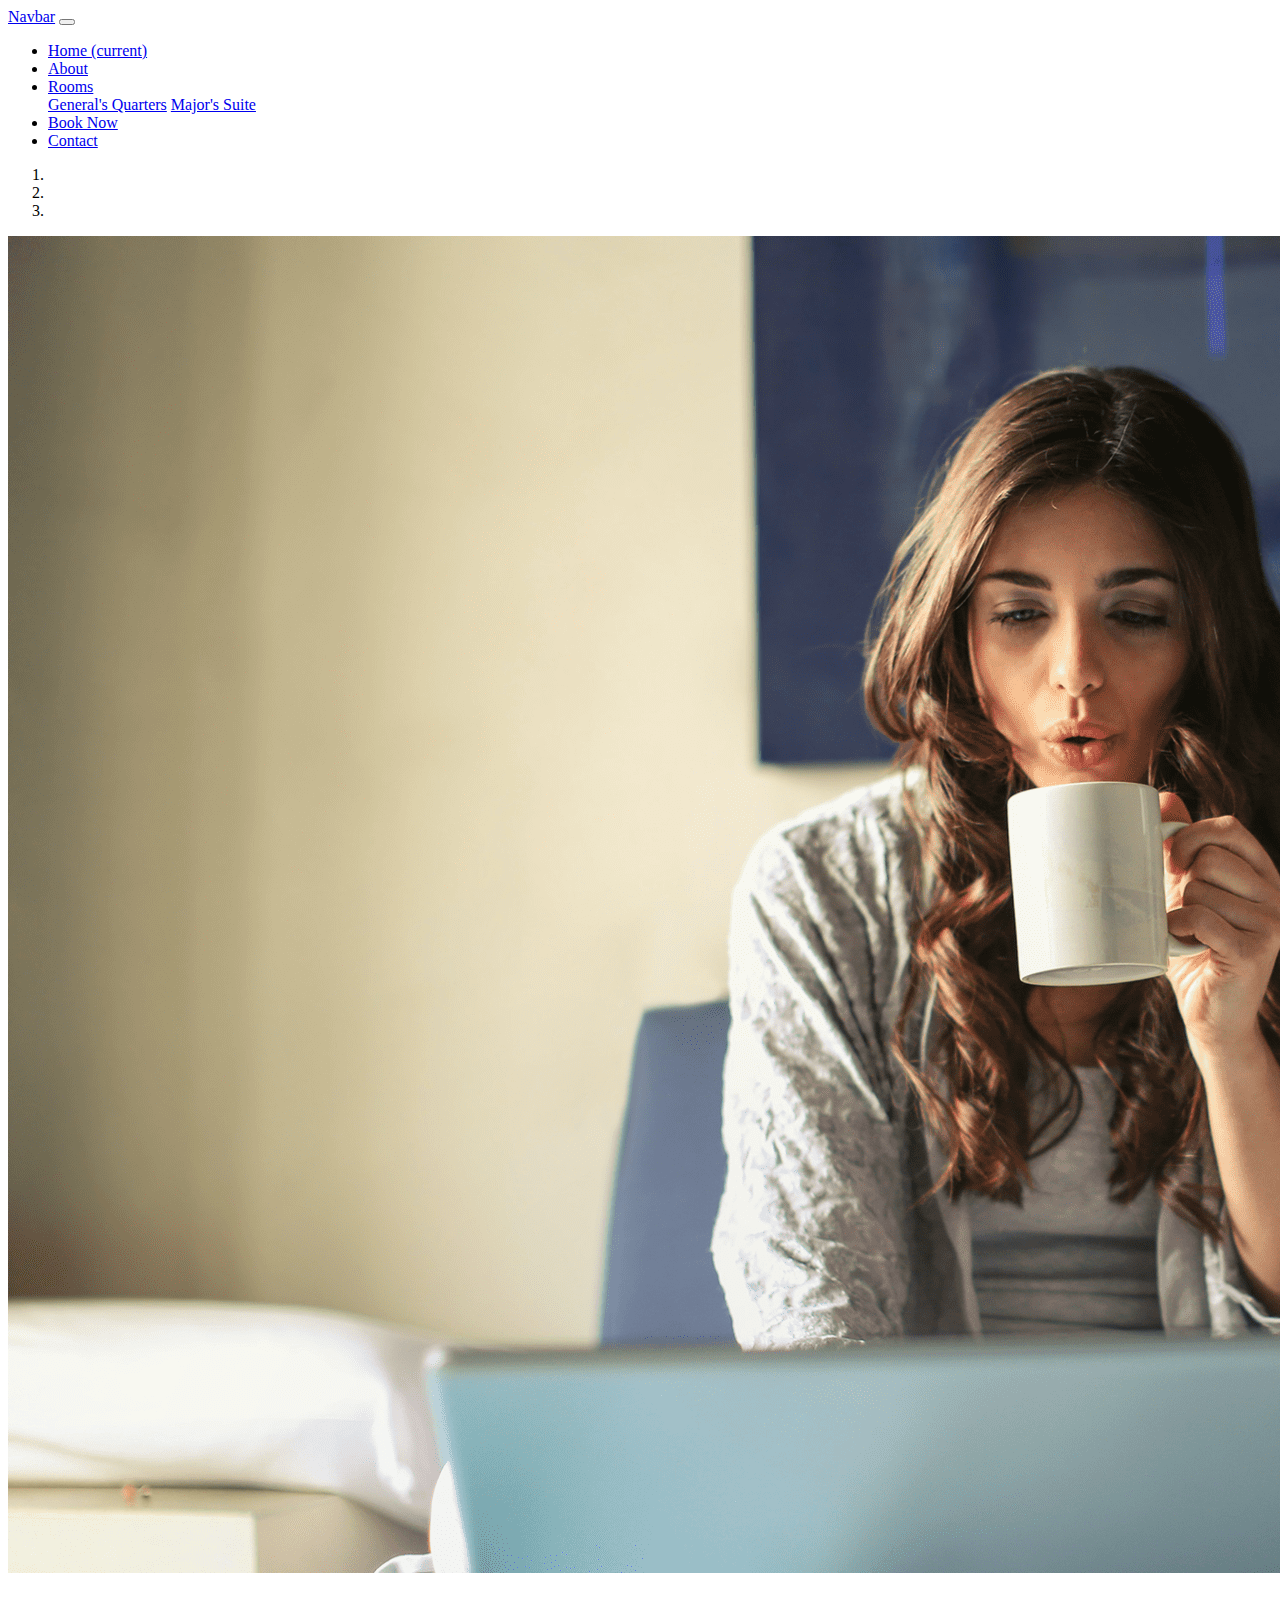
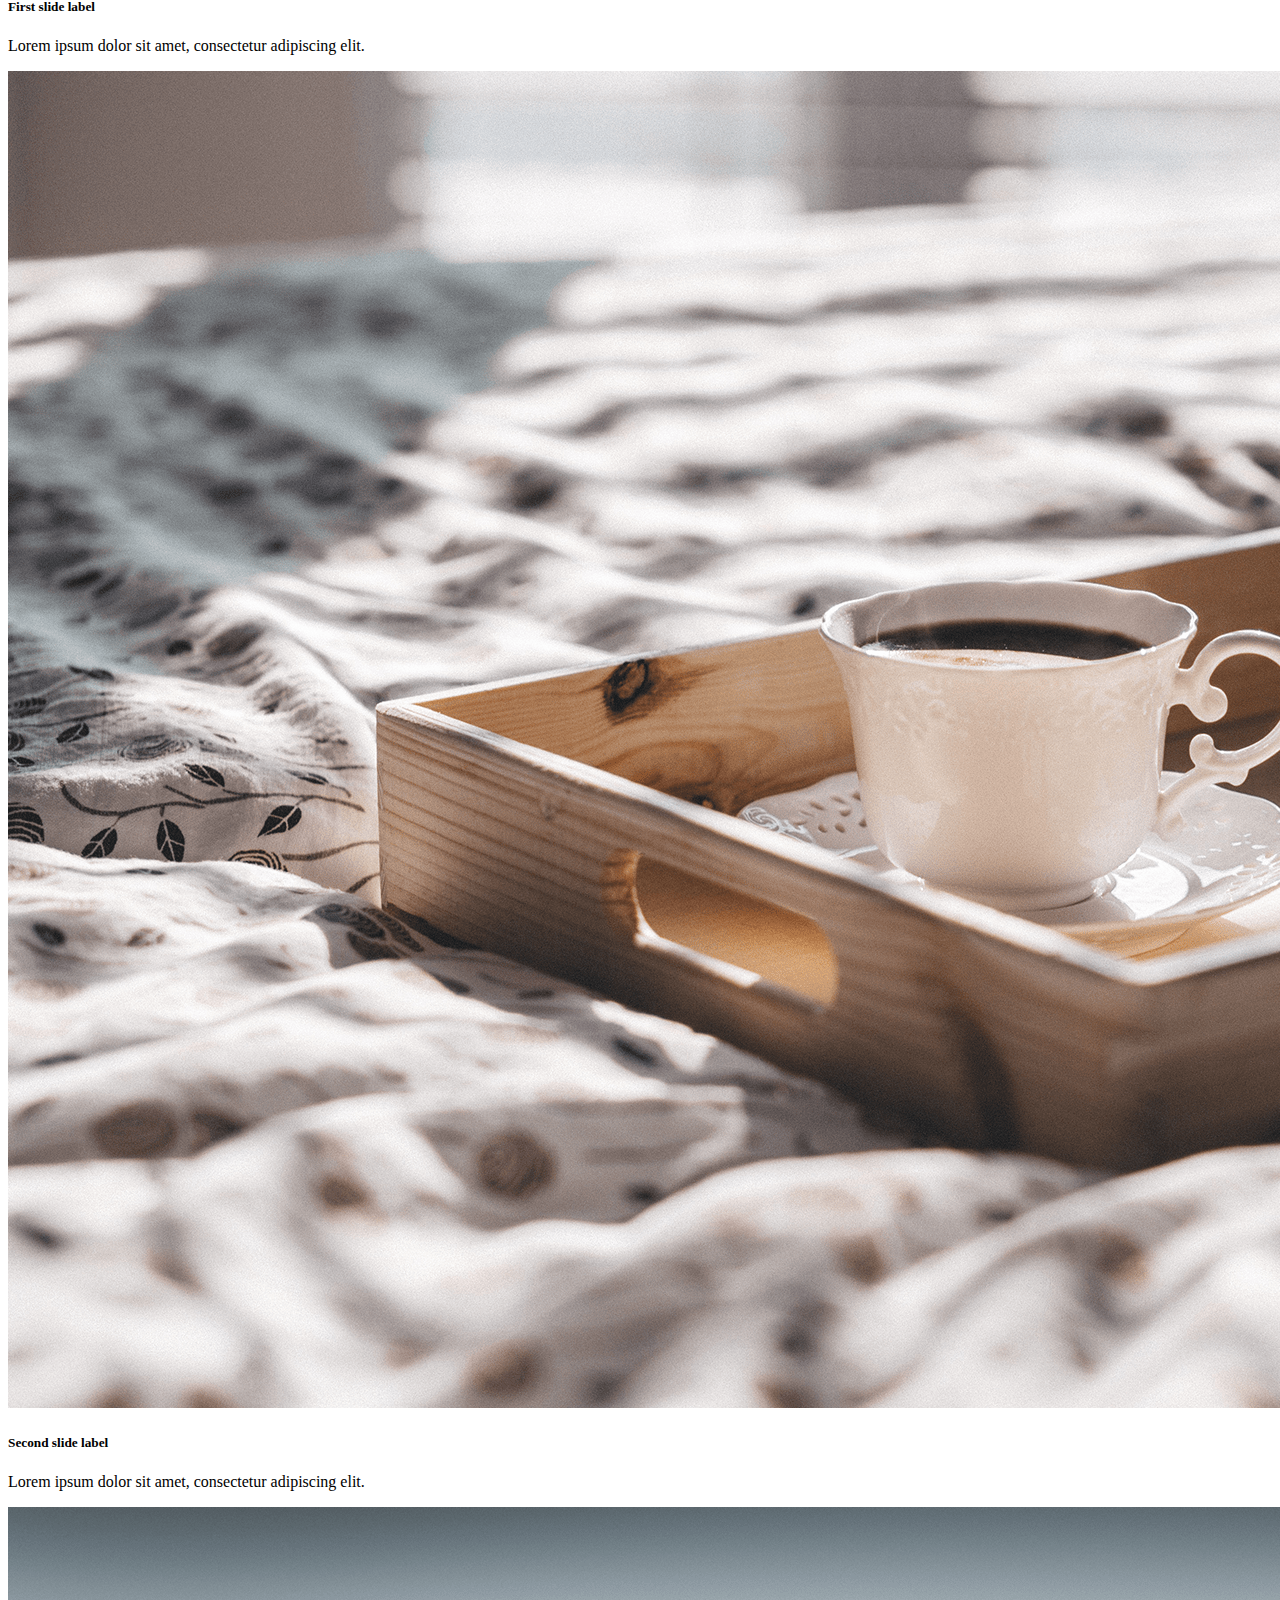
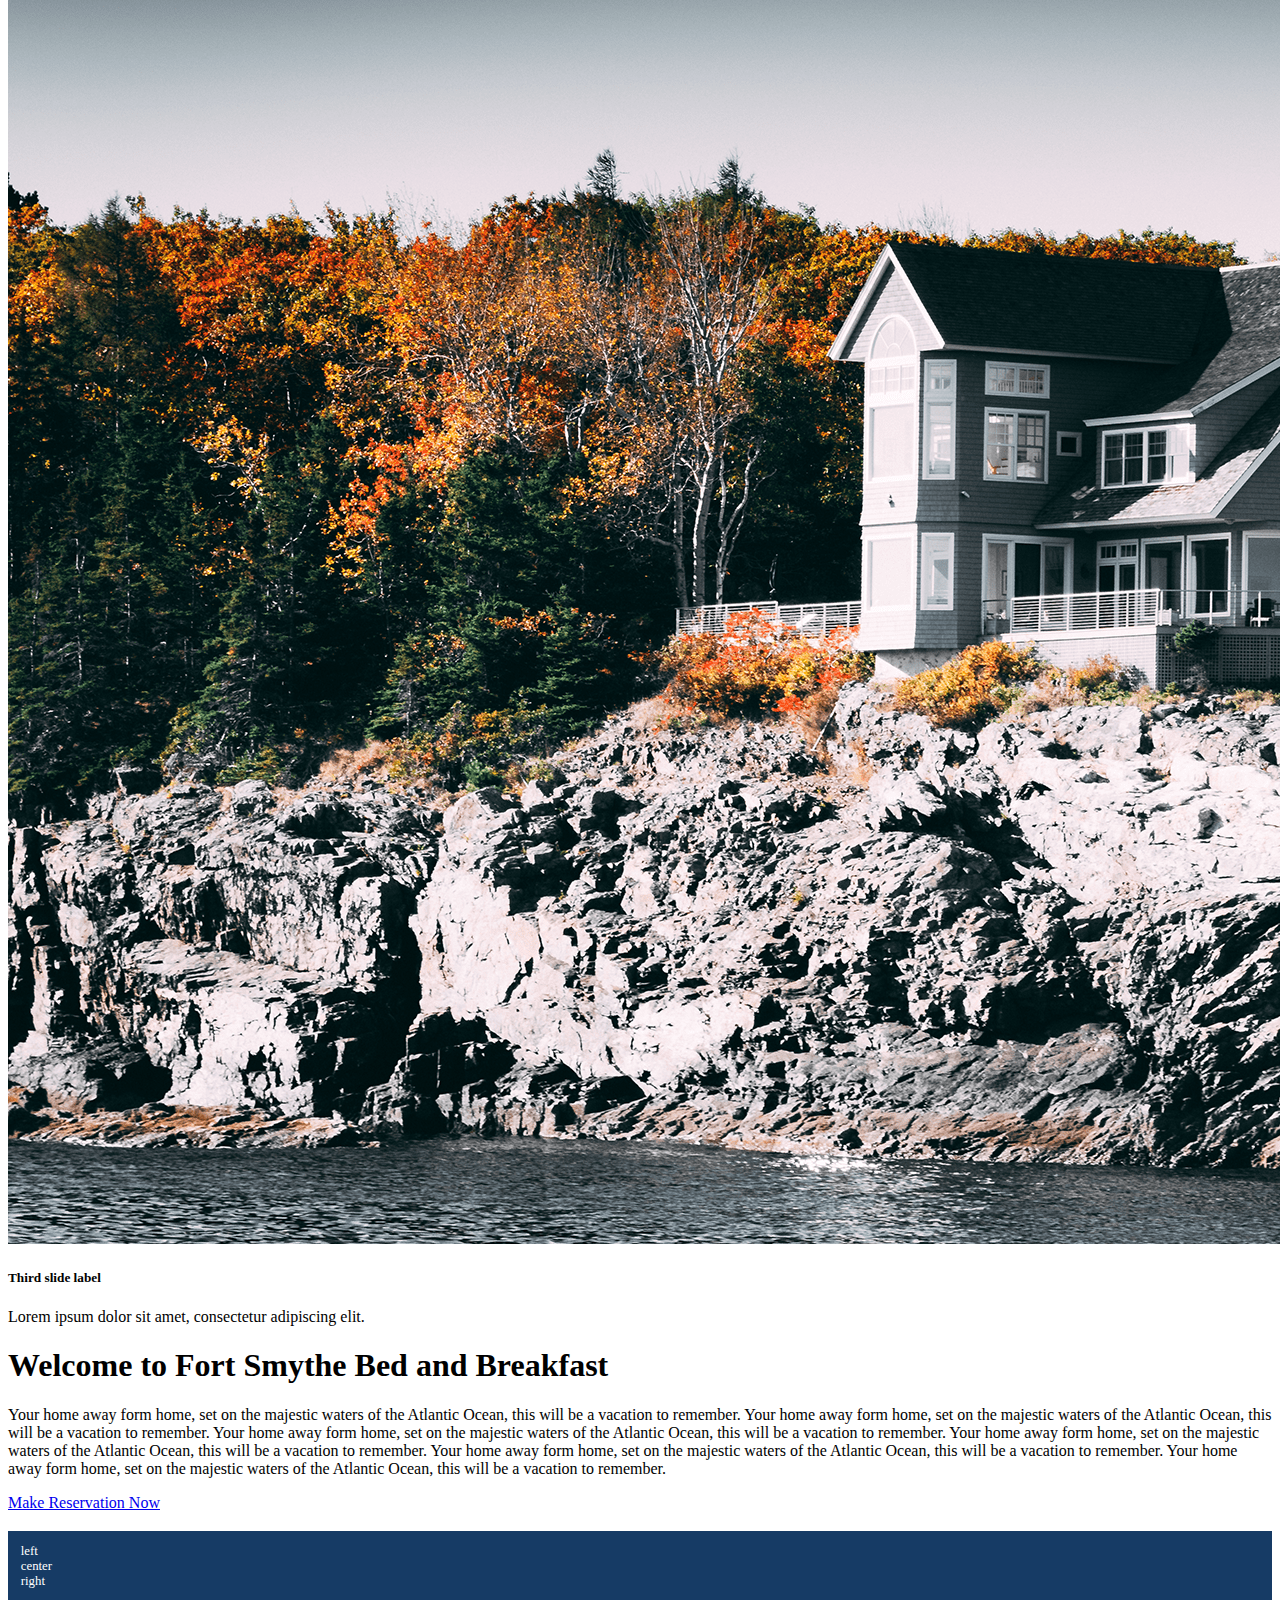
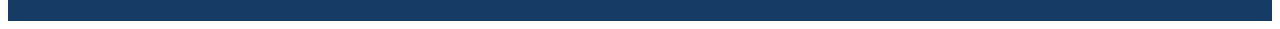
==== Hotel-Bookings/html-source/index.html @ 1b82a5a1 "Add html-source folder" ====
<!doctype html>
<html lang="en">

<head>
    <!-- Required meta tags -->
    <meta charset="utf-8">
    <meta name="viewport" content="width=device-width, initial-scale=1, shrink-to-fit=no">

    <title>My Nice Page</title>

    <link rel="stylesheet" href="https://cdn.jsdelivr.net/npm/bootstrap@4.6.0/dist/css/bootstrap.min.css" 
        integrity="sha384-B0vP5xmATw1+K9KRQjQERJvTumQW0nPEzvF6L/Z6nronJ3oUOFUFpCjEUQouq2+l" crossorigin="anonymous">

    <style>
        .my-footer {
            height: 5em;
            background-color: #163b65;
            margin-top: 1.5em;
            padding: 1em;
            color: white;
            font-size: 80%;
        }
    </style>
</head>

<body>
    <nav class="navbar navbar-expand-lg navbar-dark bg-dark">
    <a class="navbar-brand" href="#">Navbar</a>
    <button class="navbar-toggler" type="button" data-toggle="collapse" data-target="#navbarNav" aria-controls="navbarNav" aria-expanded="false" aria-label="Toggle navigation">
        <span class="navbar-toggler-icon"></span>
    </button>
    <div class="collapse navbar-collapse" id="navbarNav">
        <ul class="navbar-nav">
        <li class="nav-item active">
            <a class="nav-link" href="index.html">Home <span class="sr-only">(current)</span></a>
        </li>
        <li class="nav-item">
            <a class="nav-link" href="about.html">About</a>
        </li>
        <li class="nav-item dropdown">
            <a class="nav-link dropdown-toggle" href="#" id="navbarDropdownMenuLink" role="button" data-toggle="dropdown" aria-haspopup="true" aria-expanded="false">
            Rooms
            </a>
            <div class="dropdown-menu" aria-labelledby="navbarDropdownMenuLink">
            <a class="dropdown-item" href="generals.html">General's Quarters</a>
            <a class="dropdown-item" href="majors.html">Major's Suite</a>
            </div>
        </li>
        <li class="nav-item">
            <a class="nav-link" href="reservation.html">Book Now</a>
        </li>
        <li class="nav-item">
            <a class="nav-link" href="contact.html">Contact</a>
        </li>
        
        </ul>
    </div>
    </nav>


    <div id="main-carousel" class="carousel slide carousel-fade" data-ride="carousel">

        <ol class="carousel-indicators">
            <li data-target="#main-carousel" data-slide-to="0" class="active"></li>
            <li data-target="#main-carousel" data-slide-to="1"></li>
            <li data-target="#main-carousel" data-slide-to="2"></li>
        </ol>

        <div class="carousel-inner">
            <div class="carousel-item active">
                <img src="static/images/woman-laptop.png" class="d-block w-100" alt="Woman and laptop">
                <div class="carousel-caption d-none d-md-block">
                    <h5>First slide label</h5>
                    <p>Lorem ipsum dolor sit amet, consectetur adipiscing elit.</p>
                </div>
            </div>
            <div class="carousel-item">
                <img src="static/images/tray.png" class="d-block w-100" alt="Tray with coffee">
                <div class="carousel-caption d-none d-md-block">
                    <h5>Second slide label</h5>
                    <p>Lorem ipsum dolor sit amet, consectetur adipiscing elit.</p>
                </div>
            </div>
            <div class="carousel-item">
                <img src="static/images/outside.png" class="d-block w-100" alt="Outside">
                <div class="carousel-caption d-none d-md-block">
                    <h5>Third slide label</h5>
                    <p>Lorem ipsum dolor sit amet, consectetur adipiscing elit.</p>
                </div>
            </div>
        </div>
    </div>

    <div class="container">
        <div class="row">
            <div class="col">
                <h1 class="text-center mt-4">Welcome to Fort Smythe Bed and Breakfast</h1>
                <p>
                    Your home away form home, set on the majestic waters of the Atlantic Ocean, this will be a vacation to remember.
                    Your home away form home, set on the majestic waters of the Atlantic Ocean, this will be a vacation to remember.
                    Your home away form home, set on the majestic waters of the Atlantic Ocean, this will be a vacation to remember.
                    Your home away form home, set on the majestic waters of the Atlantic Ocean, this will be a vacation to remember.
                    Your home away form home, set on the majestic waters of the Atlantic Ocean, this will be a vacation to remember.
                    Your home away form home, set on the majestic waters of the Atlantic Ocean, this will be a vacation to remember.
                </p>
            </div>
        </div>


        <div class="row">

            <div class="col text-center">

                <a href="make-reservation.html" class="btn btn-success">Make Reservation Now</a>

            </div>
        </div>

    </div>


    <footer class="my-footer">
        <div class="row">
            <div class="col">
                left
            </div>

            <div class="col">
                center
            </div>

            <div class="col">
                right
            </div>
        </div>
    </footer>

    <script src="https://code.jquery.com/jquery-3.5.1.slim.min.js" 
        integrity="sha384-DfXdz2htPH0lsSSs5nCTpuj/zy4C+OGpamoFVy38MVBnE+IbbVYUew+OrCXaRkfj" 
        crossorigin="anonymous"></script>
    <script src="https://cdn.jsdelivr.net/npm/bootstrap@4.6.0/dist/js/bootstrap.bundle.min.js" 
        integrity="sha384-Piv4xVNRyMGpqkS2by6br4gNJ7DXjqk09RmUpJ8jgGtD7zP9yug3goQfGII0yAns" 
        crossorigin="anonymous"></script>


</body>

</html>
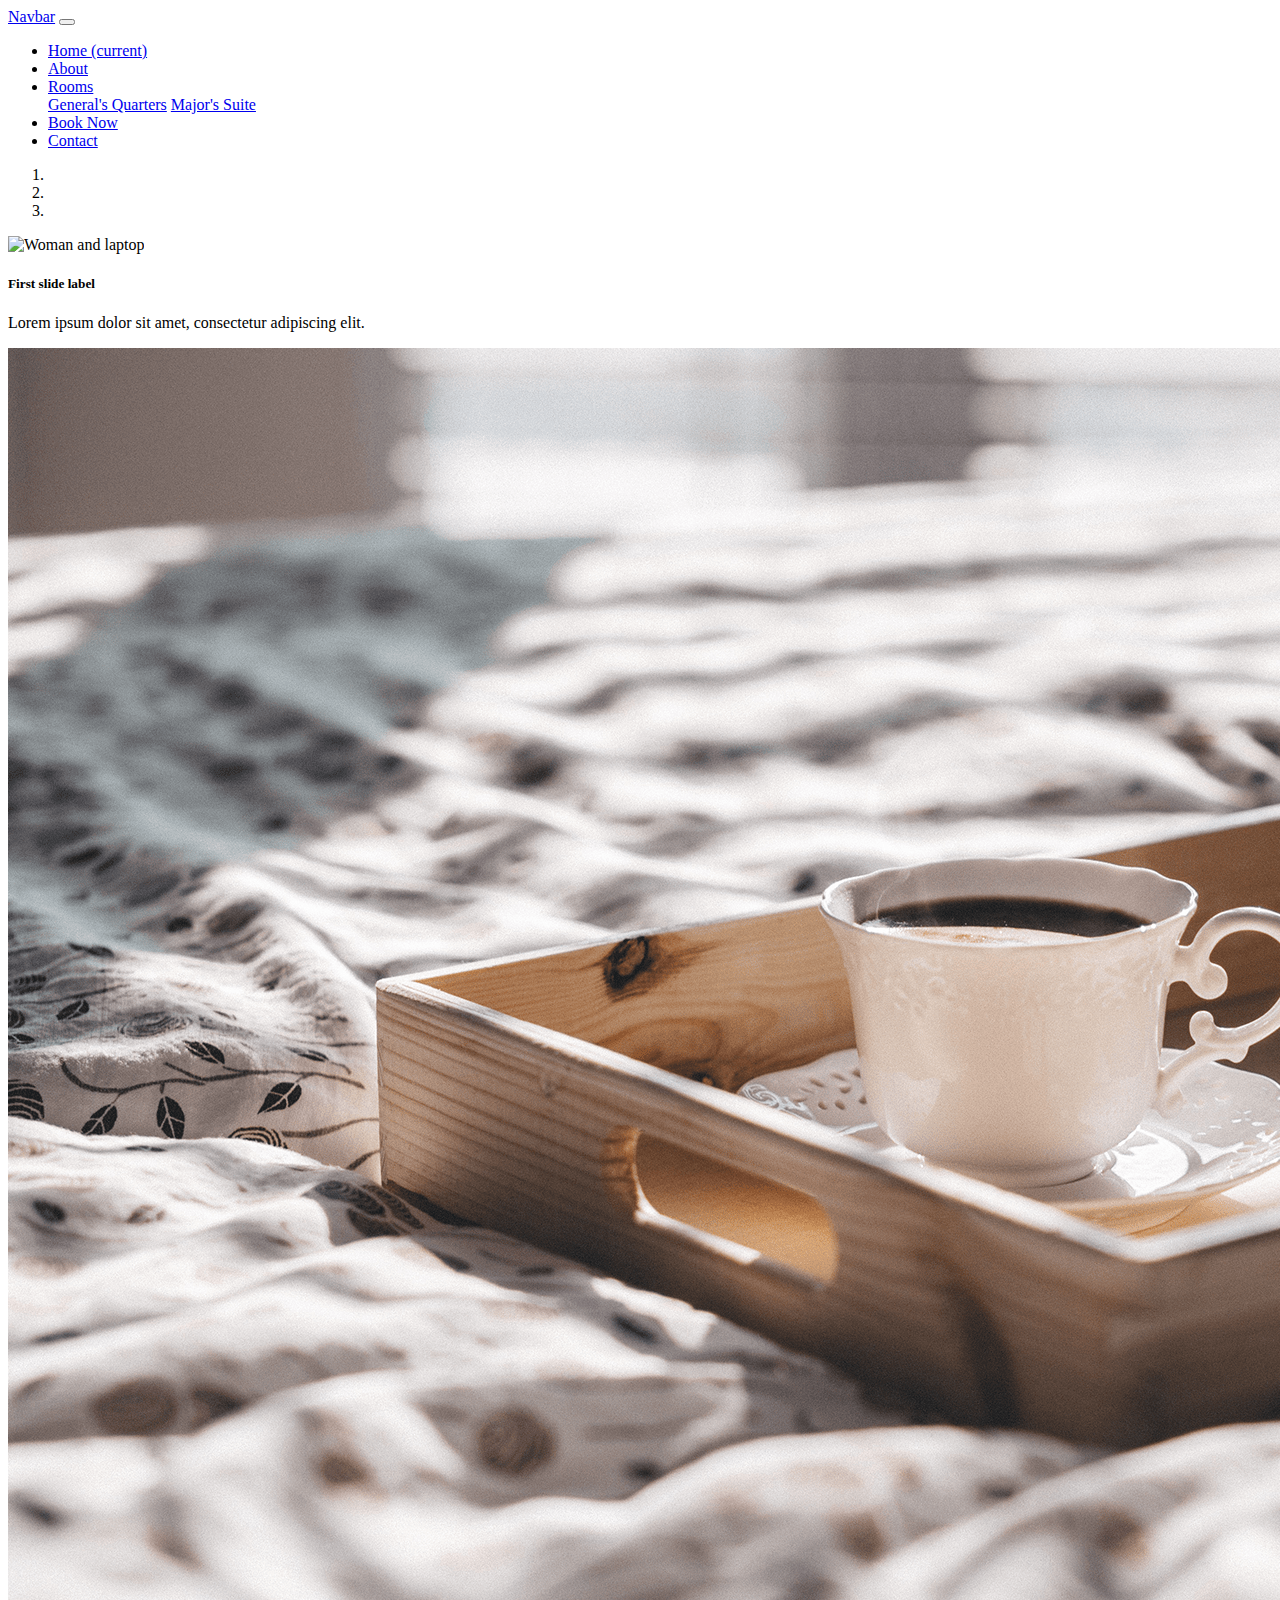
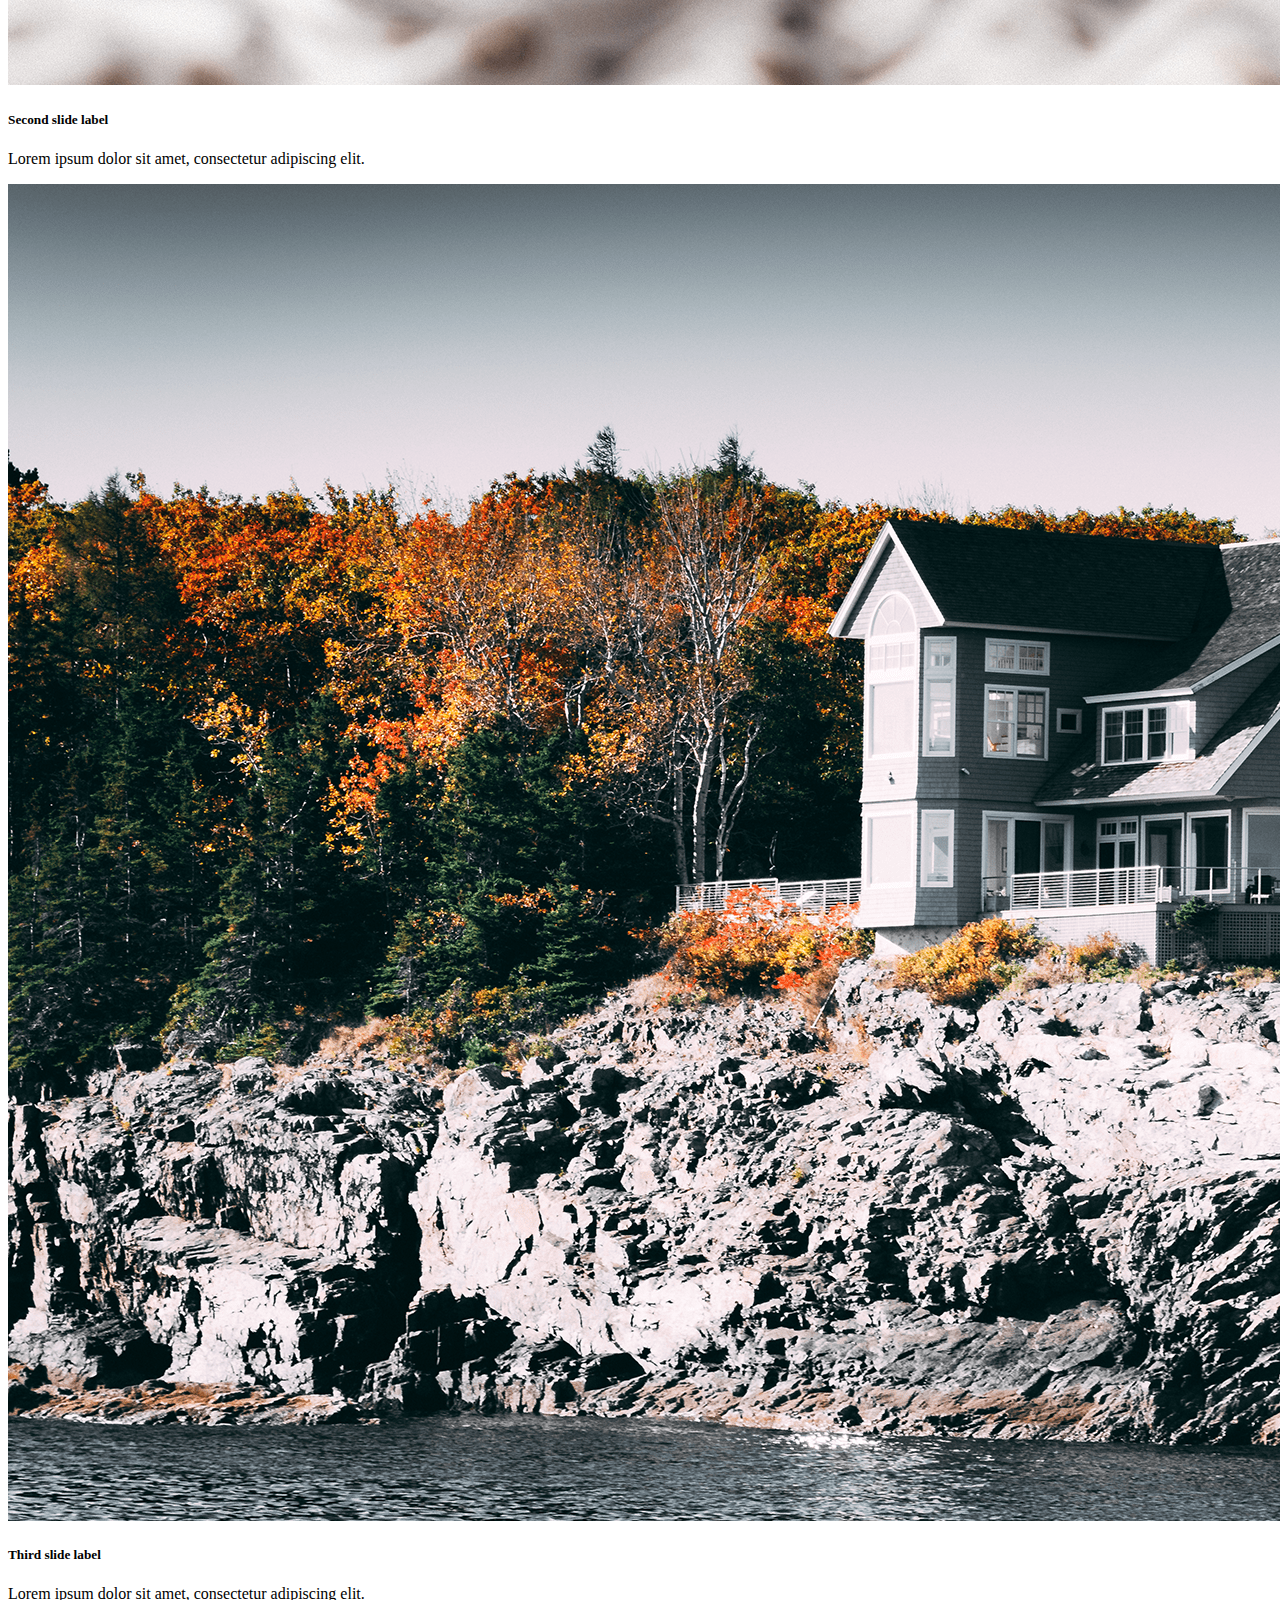
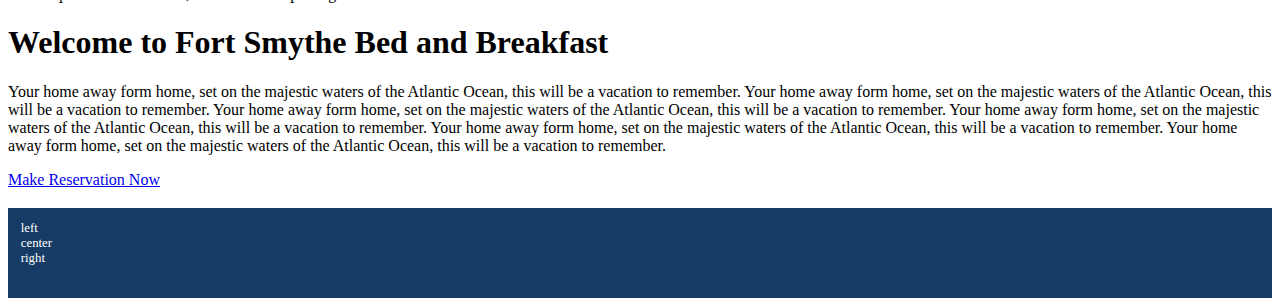
==== commit de2c24cb: "Convert HTML files to GO templates, add CSRF protection & handler for search-availability form" ====
--- a/Hotel-Bookings/html-source/index.html
+++ b/Hotel-Bookings/html-source/index.html
@@ -10,17 +10,7 @@
 
     <link rel="stylesheet" href="https://cdn.jsdelivr.net/npm/bootstrap@4.6.0/dist/css/bootstrap.min.css" 
         integrity="sha384-B0vP5xmATw1+K9KRQjQERJvTumQW0nPEzvF6L/Z6nronJ3oUOFUFpCjEUQouq2+l" crossorigin="anonymous">
-
-    <style>
-        .my-footer {
-            height: 5em;
-            background-color: #163b65;
-            margin-top: 1.5em;
-            padding: 1em;
-            color: white;
-            font-size: 80%;
-        }
-    </style>
+    <link rel="stylesheet" type="text/css" href="static/css/style.css">
 </head>
 
 <body>
@@ -115,7 +105,6 @@
 
             </div>
         </div>
-
     </div>
 
 
--- a/Hotel-Bookings/html-source/static/css/style.css
+++ b/Hotel-Bookings/html-source/static/css/style.css
@@ -0,0 +1,17 @@
+.my-footer {
+    height: 5em;
+    background-color: #163b65;
+    margin-top: 1.5em;
+    padding: 1em;
+    color: white;
+    font-size: 80%;
+}
+.room-image {
+    max-width: 50%;
+}
+.notie-container {
+    box-shadow: none;
+}
+.datepicker {
+    z-index: 1000000000;
+}